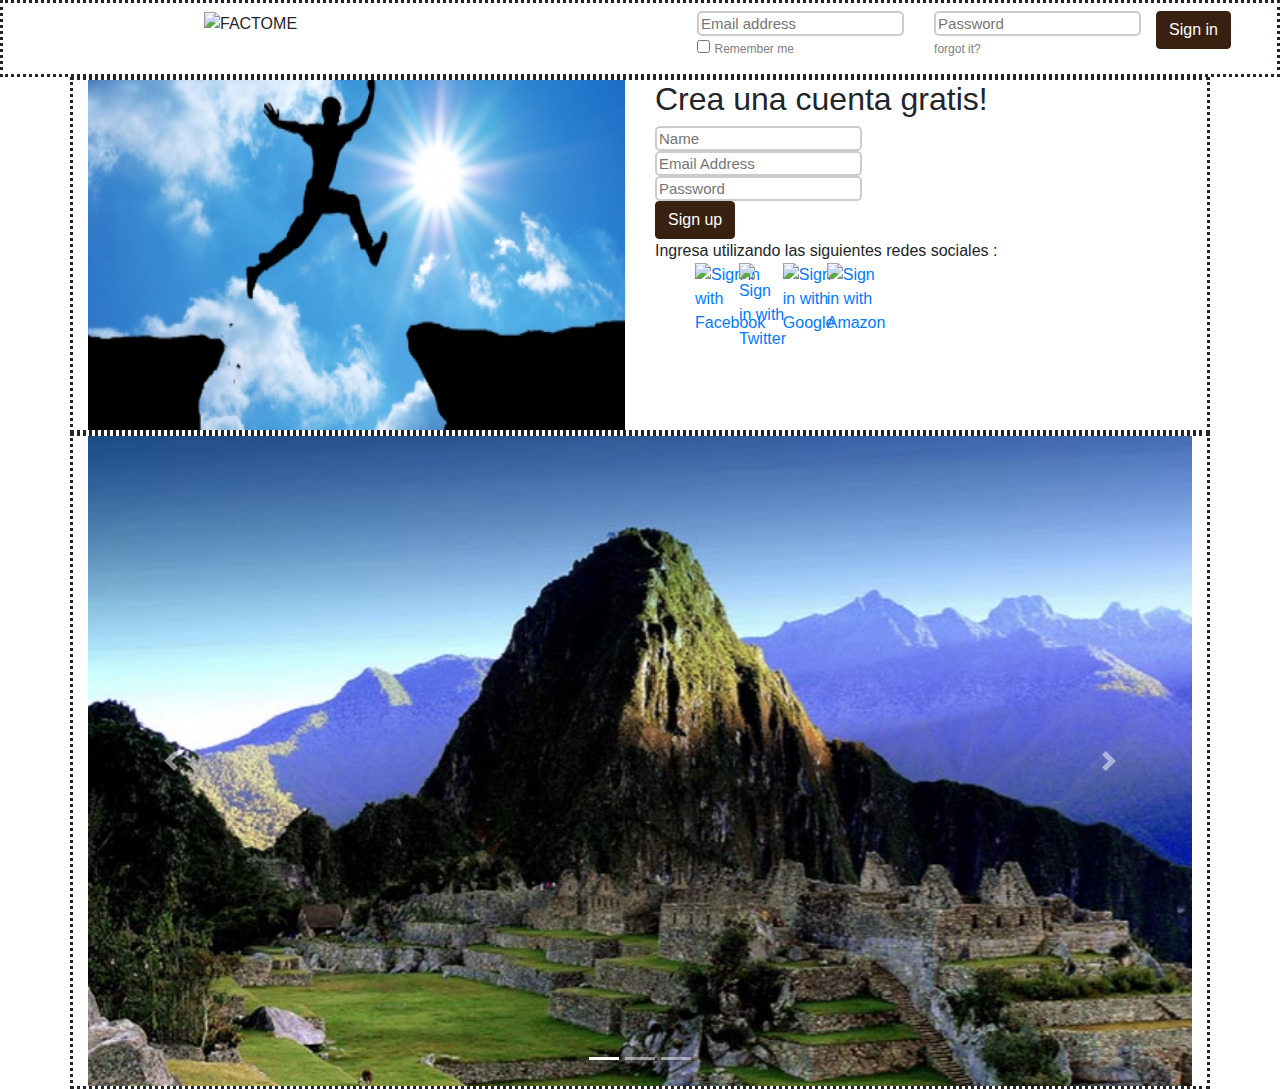
==== index.html @ e1def672 "Add files via upload" ====
<!doctype html>
<html lang="en">
  <head>
    <!-- Required meta tags -->
    <meta charset="utf-8">
    <meta name="viewport" content="width=device-width, initial-scale=1, shrink-to-fit=no">

    <!-- Bootstrap CSS -->
    <link rel="stylesheet" href="https://maxcdn.bootstrapcdn.com/bootstrap/4.0.0/css/bootstrap.min.css" integrity="sha384-Gn5384xqQ1aoWXA+058RXPxPg6fy4IWvTNh0E263XmFcJlSAwiGgFAW/dAiS6JXm" crossorigin="anonymous">
    <link rel="stylesheet" type="text/css" href="style.css">
    <title>FACT TO ME!</title>
  </head>
  <body>

    <nav class="navbar navbar-expand-sm">

      <div class="row">
        <div class="dlogo">
          <img class="logo" alt="FACTOME" src="factume.jpg">
        </div>

          <div class="correo">

            <div class="row" >
              <div class="col">
                <input type="email" class="lemail" placeholder="Email address"> 
              </div>
              <div class="col">
                <input type="password" class="lpass" placeholder="Password">
              </div>
            </div>
            <div class="row" >
              <div class="col">
                <input type="checkbox" class="temail" placeholder="Remember me">
                <label class="textgray" for="cbox2">Remember me</label>
              </div>
              <div class="col">
                <label  class="textgray">forgot it?</label> 
              </div>
            </div>

          </div>
          <div class="col">
            <button class="btn btn-success" type="submit">Sign in</button>
          </div>

      </div>

    </nav>



    <div class="container presentacion">
        <div class="row">
          <div class="col-lg-6 mensaje">
            <div class="row">
              <img alt="pruebaa." class="freetime col-12" src="tiempolibre.jpg">
            </div>
          </div>

          <div class="col-lg-6 cuentanueva" id="newAccountBox">
            <h2>
              Crea una cuenta gratis!
            </h2>

            <form name="createForm" id="userSignupForm" autocomplete="off" action="" accept-charset="UTF-8" method="post">
              <input name="utf8" type="hidden" value="✓">
              <input type="hidden" name="authenticity_token" value="GQquBGquHVectIEju9pAWhUFblA66gjr1+nmSalKbP/n7Z7iqkPNGSwdbA2J0KBatX9nuyzwaVpdBc27q2qI/g==">
              <div class="fieldPara">
                <input class="lemail" placeholder="Name" type="text" name="user[first_name]" id="user_first_name">
              </div>

              <div class="fieldPara">
                <input class="lemail" placeholder="Email Address" type="email" name="user[email]" id="user_email">
              </div>

              <div class="fieldPara">
                <input class="lpass" id="user_password_signup" placeholder="Password" type="password" name="user[password]">
              </div>

              <div class="fieldPara">
                <input class="btn" type="submit" name="next" class="button" value="Sign up">
              </div>
            </form>

            <div id="thirdPartySignUpBox">
              <div id="signInUsingContent">
                <span id="signInUsing">
                    Ingresa utilizando las siguientes redes sociales :
                </span>
                  <ul>
                    <div class="row">
                      <li class="thirdPartyLink col-sm-1">
                        <a class="fbjsLogin" data-redirect="/" href="#">
                          <img alt="Sign in with Facebook" title="Sign in with your Facebook account" src="https://s.gr-assets.com/assets/home/homepage_signin_facebook-99e862a1d6c0b1f359c0332006e16e10.png"></a>
                      </li>
                      <li class="thirdPartyLink col-sm-1">
                        <a href="#" onclick="GR_Twitter.askToConnect(); return false;">
                          <img alt="Sign in with Twitter" title="Sign in with your Twitter account" src="https://s.gr-assets.com/assets/home/homepage_signin_twitter-9922ba9506d10862d03a558f4424c026.png"></a>
                      </li>
                      <li class="thirdPartyLink col-sm-1">
                        <a href="/google_accounts/sign_in">
                          <img alt="Sign in with Google" title="Sign in with your Google account" src="https://s.gr-assets.com/assets/home/homepage_signin_google-4b119f254f4e8224b9a35ecb5f4fac55.png"></a>
                      </li>
                      <li class="thirdPartyLink col-sm-1">
                        <a href="#" onclick="GR_Amazon.askToConnect('https://www.goodreads.com/amazon/login/redirect_to_amazon_login_url'); return false;"><img alt="Sign in with Amazon" title="Sign in with your Amazon account" src="https://s.gr-assets.com/assets/home/homepage_signin_amazon-c6b72b6cb35e3c975a179cebad1e7ace.png"></a>
                      </li>
                    </div>
                </ul>
              </div>

            </div>
          </div>
        </div>
    </div>

    <div class="container servicios">
      <div id="carouselExampleIndicators" class="carousel slide" data-ride="carousel">
        <ol class="carousel-indicators">
          <li data-target="#carouselExampleIndicators" data-slide-to="0" class="active"></li>
          <li data-target="#carouselExampleIndicators" data-slide-to="1"></li>
          <li data-target="#carouselExampleIndicators" data-slide-to="2"></li>
        </ol>
        <div class="carousel-inner">
          <div class="carousel-item active">
            <img class="d-block w-100" src="huayna-picchu.jpg" alt="Huayna Picchu">
          </div>
          <div class="carousel-item">
            <img class="d-block w-100" src="aguaazul.jpg" alt="Agua Azul">
          </div>
          <div class="carousel-item">
            <img class="d-block w-100" src="cancun.jpg" alt="Cancun Mocambo">
          </div>
        </div>
        <a class="carousel-control-prev" href="#carouselExampleIndicators" role="button" data-slide="prev">
          <span class="carousel-control-prev-icon" aria-hidden="true"></span>
          <span class="sr-only">Previous</span>
        </a>
        <a class="carousel-control-next" href="#carouselExampleIndicators" role="button" data-slide="next">
          <span class="carousel-control-next-icon" aria-hidden="true"></span>
          <span class="sr-only">Next</span>
        </a>
      </div>

    </div>
    
    <!-- Optional JavaScript -->
    <script type="text/javascript" src="main.js"></script>
    <!-- jQuery first, then Popper.js, then Bootstrap JS -->
    <script src="https://code.jquery.com/jquery-3.2.1.slim.min.js" integrity="sha384-KJ3o2DKtIkvYIK3UENzmM7KCkRr/rE9/Qpg6aAZGJwFDMVNA/GpGFF93hXpG5KkN" crossorigin="anonymous"></script>
    <script src="https://cdnjs.cloudflare.com/ajax/libs/popper.js/1.12.9/umd/popper.min.js" integrity="sha384-ApNbgh9B+Y1QKtv3Rn7W3mgPxhU9K/ScQsAP7hUibX39j7fakFPskvXusvfa0b4Q" crossorigin="anonymous"></script>
    <script src="https://maxcdn.bootstrapcdn.com/bootstrap/4.0.0/js/bootstrap.min.js" integrity="sha384-JZR6Spejh4U02d8jOt6vLEHfe/JQGiRRSQQxSfFWpi1MquVdAyjUar5+76PVCmYl" crossorigin="anonymous"></script>
  </body>
</html>
---- style.css ----
.navbar{
	border-style: dotted;
	background: white;
		}
/*.logo{
		border-style: double;
		padding-top: 5px;
		padding-left: 40px;}*/
/*.temail{}*/
.correo {
	padding-left: 400px;
	/*background: #F4F1EA;*/
	
}
.dlogo{
	padding-left: 200px;
}

.logo{
    height: 75px;
    width: 225px;
}


.lemail{
    border-radius: 5px;
    border:2px solid #ccc;
    height: 25px;
    font-family: "Lato", "Helvetica Neue", "Helvetica", sans-serif;
    font-size: 15px;
}

.lpass{
    border-radius: 5px;
    border:2px solid #ccc;
    height: 25px;
    font-family: "Lato", "Helvetica Neue", "Helvetica", sans-serif;
    font-size: 15px;
}

.textgray{
	font-family: "Lato", "Helvetica Neue", "Helvetica", sans-serif;
    font-size: 12px;
    color: gray;
}
.btn{
	background-color: #382110;
    border: 1px solid #382110;
    color: white;
    font-weight: normal;
    font-family: "Lato", "Helvetica Neue", "Helvetica", sans-serif;
}

/*.mensaje{
	padding-top: 125px;
	padding-left: 160px
}*/

.freetime{
    height: 350px;
    width: 700px;
}

.presentacion{
    border-style: dotted;
    
}

.thirdPartyLink{
    align-content: space-between;
    list-style-type: none;
}

.servicios{
    border-style: dotted;
}

.carousel-item{
    width: 1224px; 
height: 650px;
}
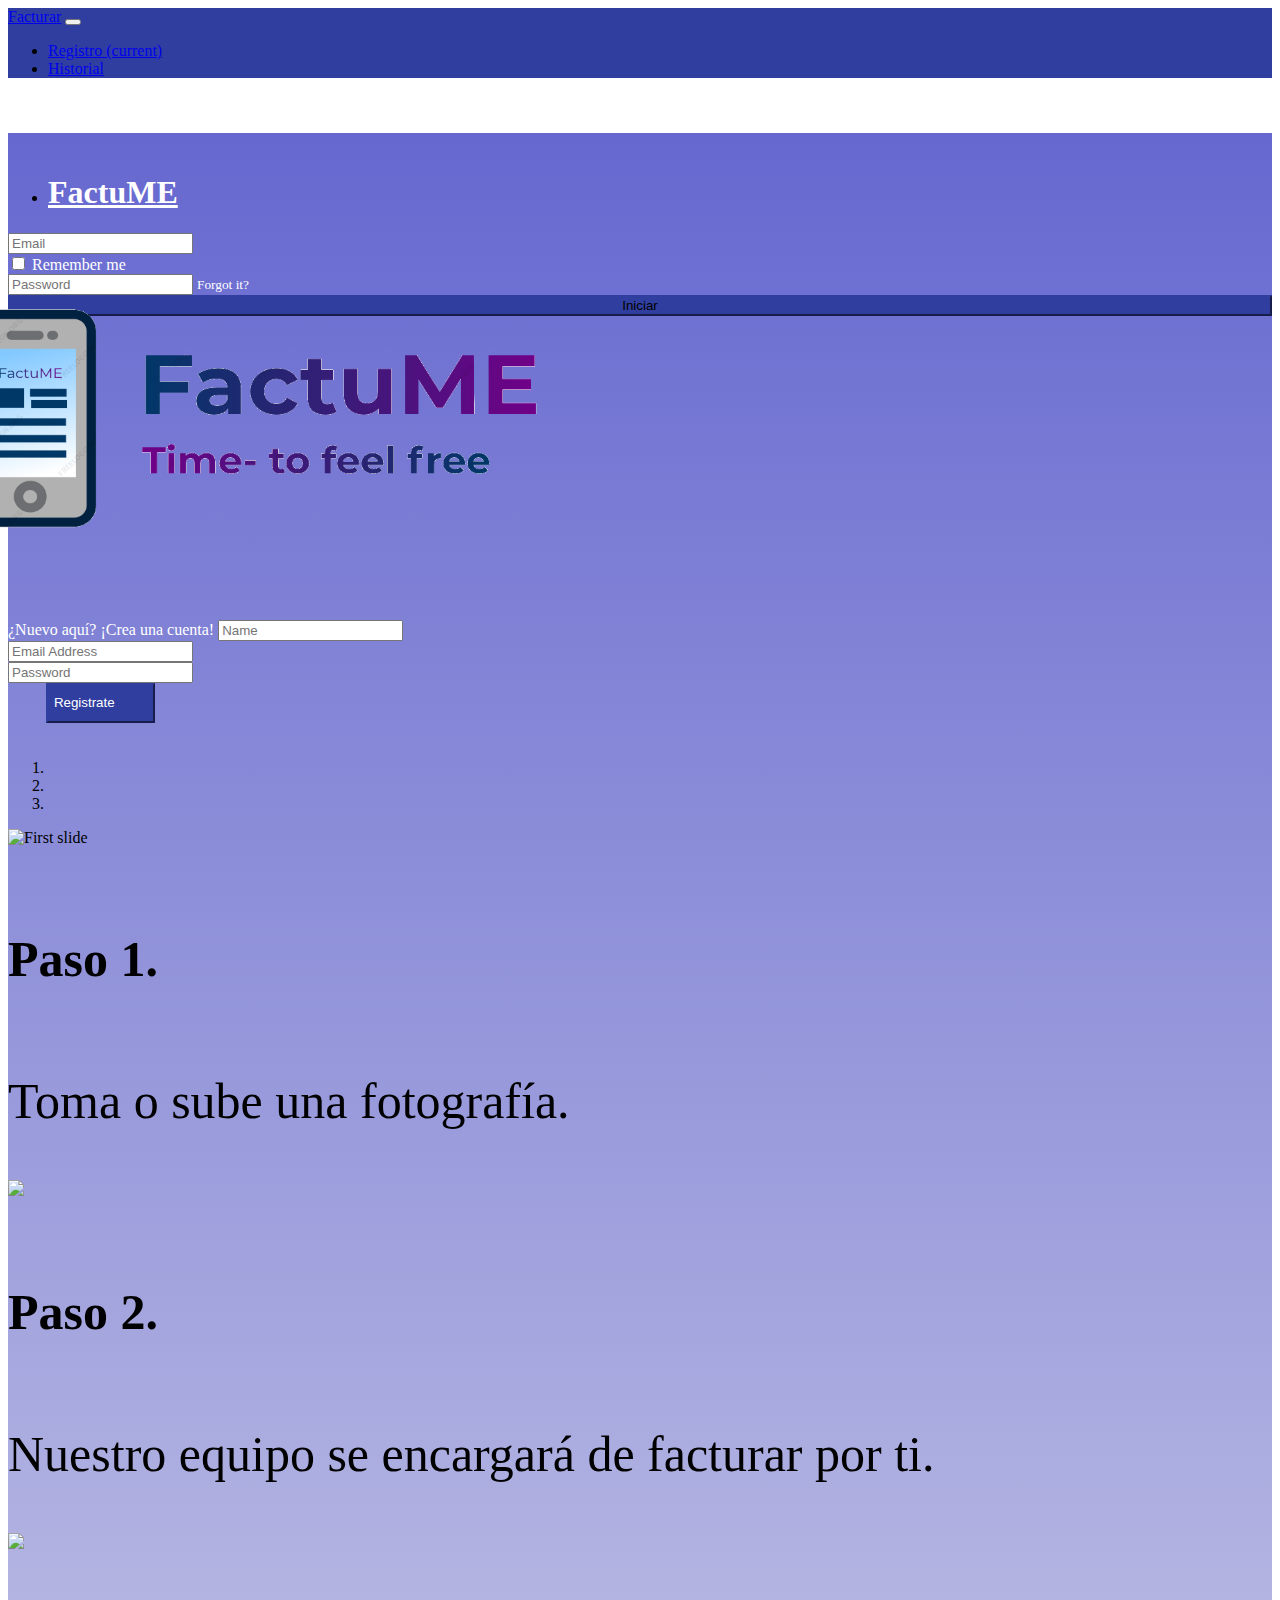
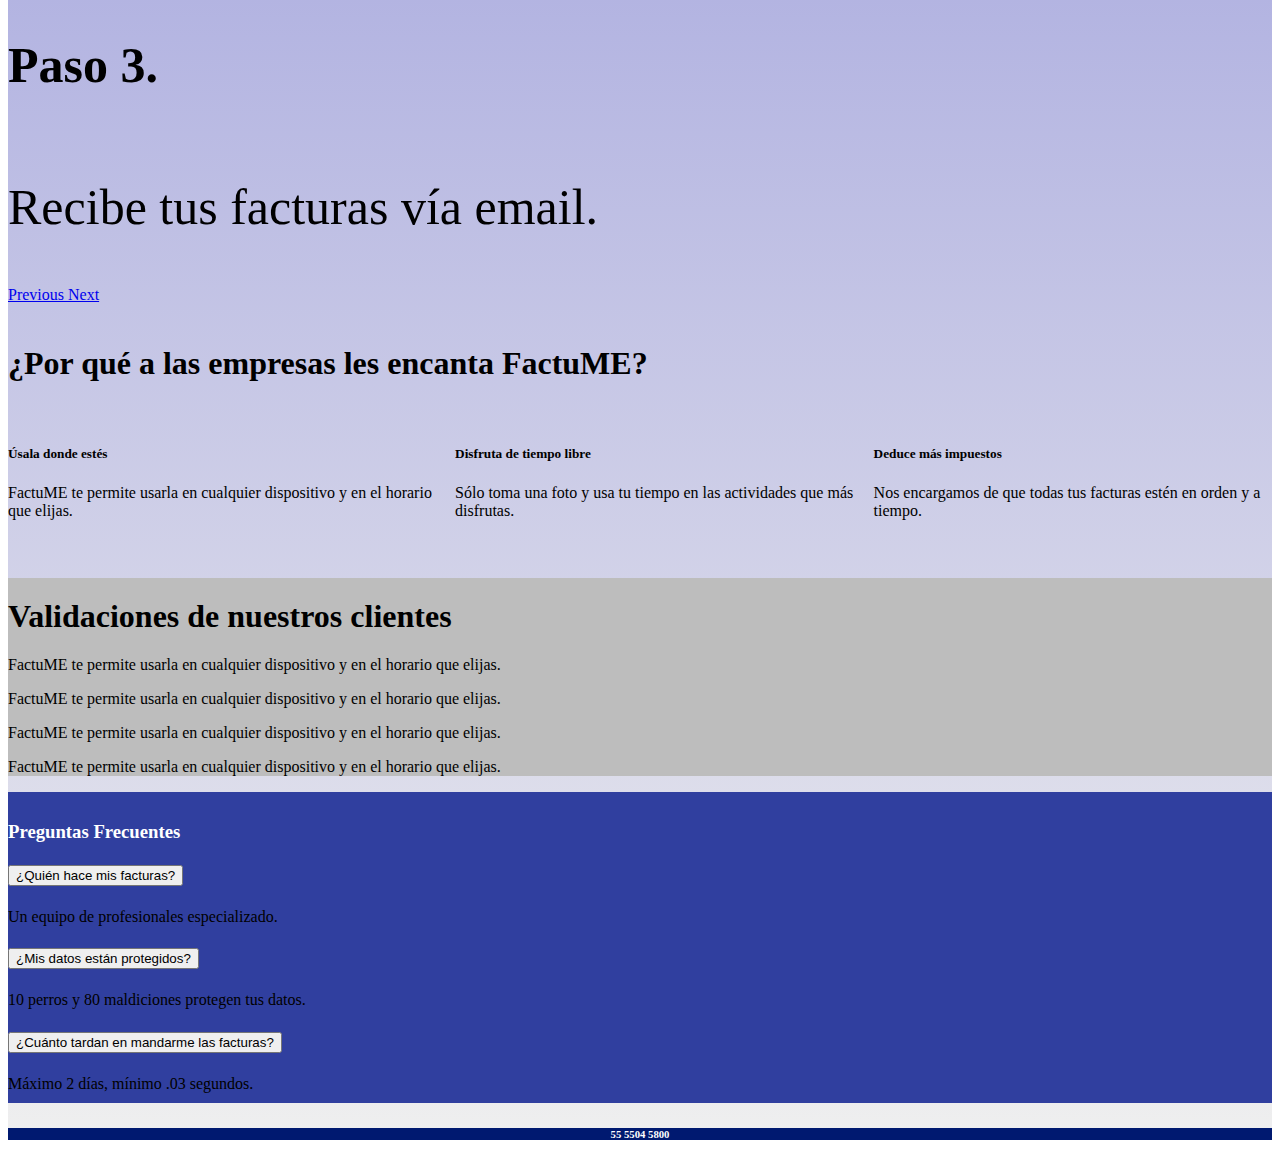
==== commit 06862b94: "Crucen los dedos" ====
--- a/index.html
+++ b/index.html
@@ -1,154 +1,356 @@
 <!doctype html>
 <html lang="en">
-  <head>
-    <!-- Required meta tags -->
-    <meta charset="utf-8">
-    <meta name="viewport" content="width=device-width, initial-scale=1, shrink-to-fit=no">
-
-    <!-- Bootstrap CSS -->
-    <link rel="stylesheet" href="https://maxcdn.bootstrapcdn.com/bootstrap/4.0.0/css/bootstrap.min.css" integrity="sha384-Gn5384xqQ1aoWXA+058RXPxPg6fy4IWvTNh0E263XmFcJlSAwiGgFAW/dAiS6JXm" crossorigin="anonymous">
-    <link rel="stylesheet" type="text/css" href="style.css">
-    <title>FACT TO ME!</title>
-  </head>
-  <body>
-
-    <nav class="navbar navbar-expand-sm">
-
-      <div class="row">
-        <div class="dlogo">
-          <img class="logo" alt="FACTOME" src="factume.jpg">
-        </div>
-
-          <div class="correo">
-
-            <div class="row" >
-              <div class="col">
-                <input type="email" class="lemail" placeholder="Email address"> 
-              </div>
-              <div class="col">
-                <input type="password" class="lpass" placeholder="Password">
-              </div>
-            </div>
-            <div class="row" >
-              <div class="col">
-                <input type="checkbox" class="temail" placeholder="Remember me">
-                <label class="textgray" for="cbox2">Remember me</label>
-              </div>
-              <div class="col">
-                <label  class="textgray">forgot it?</label> 
-              </div>
-            </div>
-
-          </div>
-          <div class="col">
-            <button class="btn btn-success" type="submit">Sign in</button>
-          </div>
-
-      </div>
-
-    </nav>
-
-
-
-    <div class="container presentacion">
-        <div class="row">
-          <div class="col-lg-6 mensaje">
-            <div class="row">
-              <img alt="pruebaa." class="freetime col-12" src="tiempolibre.jpg">
-            </div>
-          </div>
-
-          <div class="col-lg-6 cuentanueva" id="newAccountBox">
-            <h2>
-              Crea una cuenta gratis!
-            </h2>
-
-            <form name="createForm" id="userSignupForm" autocomplete="off" action="" accept-charset="UTF-8" method="post">
-              <input name="utf8" type="hidden" value="✓">
-              <input type="hidden" name="authenticity_token" value="GQquBGquHVectIEju9pAWhUFblA66gjr1+nmSalKbP/n7Z7iqkPNGSwdbA2J0KBatX9nuyzwaVpdBc27q2qI/g==">
-              <div class="fieldPara">
-                <input class="lemail" placeholder="Name" type="text" name="user[first_name]" id="user_first_name">
-              </div>
-
-              <div class="fieldPara">
-                <input class="lemail" placeholder="Email Address" type="email" name="user[email]" id="user_email">
-              </div>
-
-              <div class="fieldPara">
-                <input class="lpass" id="user_password_signup" placeholder="Password" type="password" name="user[password]">
-              </div>
-
-              <div class="fieldPara">
-                <input class="btn" type="submit" name="next" class="button" value="Sign up">
-              </div>
-            </form>
-
-            <div id="thirdPartySignUpBox">
-              <div id="signInUsingContent">
-                <span id="signInUsing">
-                    Ingresa utilizando las siguientes redes sociales :
-                </span>
-                  <ul>
-                    <div class="row">
-                      <li class="thirdPartyLink col-sm-1">
-                        <a class="fbjsLogin" data-redirect="/" href="#">
-                          <img alt="Sign in with Facebook" title="Sign in with your Facebook account" src="https://s.gr-assets.com/assets/home/homepage_signin_facebook-99e862a1d6c0b1f359c0332006e16e10.png"></a>
-                      </li>
-                      <li class="thirdPartyLink col-sm-1">
-                        <a href="#" onclick="GR_Twitter.askToConnect(); return false;">
-                          <img alt="Sign in with Twitter" title="Sign in with your Twitter account" src="https://s.gr-assets.com/assets/home/homepage_signin_twitter-9922ba9506d10862d03a558f4424c026.png"></a>
-                      </li>
-                      <li class="thirdPartyLink col-sm-1">
-                        <a href="/google_accounts/sign_in">
-                          <img alt="Sign in with Google" title="Sign in with your Google account" src="https://s.gr-assets.com/assets/home/homepage_signin_google-4b119f254f4e8224b9a35ecb5f4fac55.png"></a>
-                      </li>
-                      <li class="thirdPartyLink col-sm-1">
-                        <a href="#" onclick="GR_Amazon.askToConnect('https://www.goodreads.com/amazon/login/redirect_to_amazon_login_url'); return false;"><img alt="Sign in with Amazon" title="Sign in with your Amazon account" src="https://s.gr-assets.com/assets/home/homepage_signin_amazon-c6b72b6cb35e3c975a179cebad1e7ace.png"></a>
-                      </li>
-                    </div>
-                </ul>
-              </div>
-
-            </div>
-          </div>
-        </div>
-    </div>
-
-    <div class="container servicios">
-      <div id="carouselExampleIndicators" class="carousel slide" data-ride="carousel">
-        <ol class="carousel-indicators">
-          <li data-target="#carouselExampleIndicators" data-slide-to="0" class="active"></li>
-          <li data-target="#carouselExampleIndicators" data-slide-to="1"></li>
-          <li data-target="#carouselExampleIndicators" data-slide-to="2"></li>
-        </ol>
-        <div class="carousel-inner">
-          <div class="carousel-item active">
-            <img class="d-block w-100" src="huayna-picchu.jpg" alt="Huayna Picchu">
-          </div>
-          <div class="carousel-item">
-            <img class="d-block w-100" src="aguaazul.jpg" alt="Agua Azul">
-          </div>
-          <div class="carousel-item">
-            <img class="d-block w-100" src="cancun.jpg" alt="Cancun Mocambo">
-          </div>
-        </div>
-        <a class="carousel-control-prev" href="#carouselExampleIndicators" role="button" data-slide="prev">
-          <span class="carousel-control-prev-icon" aria-hidden="true"></span>
-          <span class="sr-only">Previous</span>
-        </a>
-        <a class="carousel-control-next" href="#carouselExampleIndicators" role="button" data-slide="next">
-          <span class="carousel-control-next-icon" aria-hidden="true"></span>
-          <span class="sr-only">Next</span>
-        </a>
-      </div>
-
-    </div>
-    
+
+<head>
+  <!-- Required meta tags -->
+  <meta charset="utf-8">
+  <meta name="viewport" content="width=device-width, initial-scale=1, shrink-to-fit=no">
+
+  <!-- Bootstrap CSS -->
+  <link rel="stylesheet" href="https://stackpath.bootstrapcdn.com/bootstrap/4.1.2/css/bootstrap.min.css" integrity="sha384-Smlep5jCw/wG7hdkwQ/Z5nLIefveQRIY9nfy6xoR1uRYBtpZgI6339F5dgvm/e9B"
+    crossorigin="anonymous">
+  <link rel="stylesheet" href="https://use.fontawesome.com/releases/v5.1.1/css/all.css" integrity="sha384-O8whS3fhG2OnA5Kas0Y9l3cfpmYjapjI0E4theH4iuMD+pLhbf6JI0jIMfYcK3yZ"
+    crossorigin="anonymous">
+  <link rel="stylesheet" type="text/css" href="estilos.css">
+
+  <title>FactuME</title>
+</head>
+
+<body>
+  <nav class="navbar navbar-expand-lg navbar-dark navegacion fixed-top">
+    <a class="navbar-brand" href="#">Facturar</a>
+    <button class="navbar-toggler" type="button" data-toggle="collapse" data-target="#navbarNav" aria-controls="navbarNav" aria-expanded="false"
+      aria-label="Toggle navigation" >
+      <span class="navbar-toggler-icon"></span>
+    </button>
+    <div class="collapse navbar-collapse" id="navbarNav">
+      <ul class="navbar-nav">
+        <li class="nav-item active">
+          <a class="nav-link" href="#">Registro
+            <span class="sr-only">(current)</span>
+          </a>
+        </li>
+        <li class="nav-item">
+          <a class="nav-link" href="#">Historial</a>
+        </li>
+      </ul>
+    </div>
+  </nav>
+
+
+  <div class="fondo1">
+
+    <div class="container con">
+      <div class="row">
+
+
+        <ul class="nav col-md-5 col-sm-12 ">
+          <li class="nav-item">
+            <!--             <img class="logo"src="http://d.gr-assets.com/misc/1454549184-1454549184_goodreads_misc.jpg"> -->
+            <h1>
+              <a class="nav-link active letra" href="index.html">FactuME</a>
+            </h1>
+          </li>
+        </ul>
+
+
+        <div class="form-group col-md-3 col-sm-12">
+          <input type="email" class="form-control" id="inputEmail4" placeholder="Email">
+
+          <div class="form-group col-md-2 col-sm-12">
+            <div class="form-check">
+              <input class="form-check-input" type="checkbox" id="gridCheck">
+              <label class="form-check-label col-md-2 letra" for="gridCheck">
+                Remember me
+              </label>
+            </div>
+          </div>
+
+        </div>
+
+
+        <div class="form-group col-md-3 col-sm-12">
+          <input type="password" class="form-control" id="inputPassword4" placeholder="Password">
+            <small id="passwordHelpBlock" class="form-text letra">
+              Forgot it? 
+            </small>
+        </div>
+
+
+        <button type="button" class="btn btn-primary col-md-1 boton1 col-sm-6">Iniciar</button>
+      
+
+
+      </div>
+    </div>
+
+    <!-- Segundo contenedor -->
+    <div class="container cont">
+      <div class="row">
+        <div class="col-md-7 col-sm-none">
+        <img class="factu"src="logo12.png"> 
+        </div>
+        <div class="col-md-5 col-sm-12">
+          <div class="container">
+            <div class="row tem">
+
+              <div class="form-group col-md-12 col-sm-12">
+                <label for="exampleInputEmail1" class="letra">¿Nuevo aquí? ¡Crea una cuenta!</label>
+                <input type="email" class="form-control" id="exampleInputEmail1" aria-describedby="emailHelp" placeholder="Name">
+              </div>
+
+              <div class="form-group col-md-12 col-sm-12">
+                <input type="email" class="form-control" id="exampleInputEmail1" aria-describedby="emailHelp" placeholder="Email Address">
+              </div>
+
+              <div class="form-group col-md-12 col-sm-12">
+                <input type="email" class="form-control" id="exampleInputEmail1" aria-describedby="emailHelp" placeholder="Password">
+              </div>
+
+          <button type="submit" class="btn btn-primary col-md-3 botoon1 col-sm-12">Registrate</button>
+
+            </div>
+          </div>
+        </div>
+      </div>
+    </div>
+
+    <div id="carouselExampleIndicators" class="carousel slide" data-ride="carousel">
+      <ol class="carousel-indicators">
+        <li data-target="#carouselExampleIndicators" data-slide-to="0" class="active"></li>
+        <li data-target="#carouselExampleIndicators" data-slide-to="1"></li>
+        <li data-target="#carouselExampleIndicators" data-slide-to="2"></li>
+      </ol>
+      <div class="carousel-inner">
+        <div class="carousel-item active">
+          <img class="d-block w-100" src="https://www.ekaenlinea.com/wp-content/uploads/2017/11/Captura-de-pantalla-2017-11-17-a-las-16.49.43.png"
+            alt="First slide">
+          <div class="carousel-caption d-none d-md-block">
+            <h5 class="letrasCarrusel">Paso 1.</h5>
+            <p class="letrasCarrusel">Toma o sube una fotografía.</p>
+          </div>
+        </div>
+        <div class="carousel-item">
+          <img class="d-block w-100" src="http://www.impulsonegocios.com/resources/original/IN_2015/-norberto20152/00000facturando170415ok.jpg">
+          <div class="carousel-caption d-none d-md-block ">
+            <h5 class="letrasCarrusel">Paso 2.</h5>
+            <p class="letrasCarrusel">Nuestro equipo se encargará de facturar por ti.</p>
+          </div>
+        </div>
+        <div class="carousel-item">
+          <img class="d-block w-100" src="http://efacturacion.pe/wp-content/uploads/2017/10/facturaci%C3%B3n-electr%C3%B3nica-1200x636.png">
+          <div class="carousel-caption d-none d-md-block">
+            <h5 class="letrasCarrusel">Paso 3.</h5>
+            <p class="letrasCarrusel">Recibe tus facturas vía email.</p>
+          </div>
+        </div>
+      </div>
+      <a class="carousel-control-prev" href="#carouselExampleIndicators" role="button" data-slide="prev">
+        <span class="carousel-control-prev-icon" aria-hidden="true"></span>
+        <span class="sr-only">Previous</span>
+      </a>
+      <a class="carousel-control-next" href="#carouselExampleIndicators" role="button" data-slide="next">
+        <span class="carousel-control-next-icon" aria-hidden="true"></span>
+        <span class="sr-only">Next</span>
+      </a>
+    </div>
+
+    <div class="container">
+      <div class="row">
+        <h1 class="beneficios">¿Por qué a las empresas les encanta FactuME?</h1>
+      </div>
+    </div>
+
+    <div class="container">
+      <div class="row tarjeta1">
+        <div class="col-md-3 col-sm-12">
+          <div class="card fondoTarjeta1">
+
+            <div class="card-body">
+              <h5 class="card-title">Úsala donde estés</h5>
+              <i class="fas fa-7x fa-globe-asia"></i>
+              <p class="card-text">FactuME te permite usarla en cualquier dispositivo y en el horario que elijas.</p>
+            </div>
+          </div>
+        </div>
+        <div class="col-md-3 col-sm-12">
+          <div class="card fondoTarjeta1">
+
+            <div class="card-body">
+              <h5 class="card-title">Disfruta de tiempo libre</h5>
+              <i class="fas fa-7x fa-umbrella-beach"></i>
+              <p class="card-text">Sólo toma una foto y usa tu tiempo en las actividades que más disfrutas.</p>
+            </div>
+          </div>
+        </div>
+        <div class="col-md-3 col-sm-12">
+          <div class="card fondoTarjeta1">
+
+            <div class="card-body">
+              <h5 class="card-title">Deduce más impuestos</h5>
+              <i class="fas fa-7x fa-calculator"></i>
+              <p class="card-text">Nos encargamos de que todas tus facturas estén en orden y a tiempo.</p>
+            </div>
+          </div>
+        </div>
+      </div>
+    </div>
+
+    <div class="fondoval">
+    <div class="container">
+      <div class="row">
+        <h1 class="validacion">Validaciones de nuestros clientes</h1>
+      </div>
+    </div>
+
+    <div class="container">
+      <div class="row">
+
+        <div class="col-md-3 col-sm-12">
+          <div class="card fondoTarjeta1" >
+            <div class="card-body">
+              <i class="fas fa-star estrella"></i>
+              <i class="fas fa-star estrella"></i>
+              <i class="fas fa-star estrella"></i>
+              <i class="fas fa-star estrella"></i>
+              <i class="fas fa-star estrella"></i>
+              <p class="card-text">FactuME te permite usarla en cualquier dispositivo y en el horario que elijas.</p>
+            </div>
+          </div>
+        </div>
+        <div class="col-md-3 col-sm-12">
+          <div class="card fondoTarjeta1" >
+            <div class="card-body">
+              <i class="fas fa-star estrella"></i>
+              <i class="fas fa-star estrella"></i>
+              <i class="fas fa-star estrella"></i>
+              <i class="fas fa-star estrella"></i>
+              <i class="fas fa-star estrella"></i>
+              <p class="card-text">FactuME te permite usarla en cualquier dispositivo y en el horario que elijas.</p>
+            </div>
+          </div>
+        </div>
+        <div class="col-md-3 col-sm-12">
+          <div class="card fondoTarjeta1" >
+            <div class="card-body">
+              <i class="fas fa-star estrella"></i>
+              <i class="fas fa-star estrella"></i>
+              <i class="fas fa-star estrella"></i>
+              <i class="fas fa-star estrella"></i>
+              <i class="fas fa-star estrella"></i>
+              <p class="card-text">FactuME te permite usarla en cualquier dispositivo y en el horario que elijas.</p>
+            </div>
+          </div>
+        </div>
+        <div class="col-md-3 col-sm-12">
+          <div class="card fondoTarjeta1" >
+            <div class="card-body">
+              <i class="fas fa-star estrella"></i>
+              <i class="fas fa-star estrella"></i>
+              <i class="fas fa-star estrella"></i>
+              <i class="fas fa-star estrella"></i>
+              <i class="fas fa-star estrella"></i>
+              <p class="card-text">FactuME te permite usarla en cualquier dispositivo y en el horario que elijas.</p>
+            </div>
+          </div>
+        </div>
+
+      </div>
+    </div>
+    </div>
+
+
+    <div class="faq">
+
+
+      <div class="row">
+
+        <div class="container faqBox">
+
+          <div class="row justify-content-center">
+
+            <h3 class="tituloFaq">Preguntas Frecuentes</h3>
+          </div>
+
+          <div class="accordion" id="accordionExample">
+            <div class="card">
+              <div class="card-header" id="headingOne">
+                <h5 class="mb-0">
+                  <button class="btn btn-link" type="button" data-toggle="collapse" data-target="#collapseOne" aria-expanded="false" aria-controls="collapseOne">
+                    ¿Quién hace mis facturas?
+                  </button>
+                </h5>
+              </div>
+
+              <div id="collapseOne" class="collapse" aria-labelledby="headingOne" data-parent="#accordionExample">
+                <div class="card-body">
+                  Un equipo de profesionales especializado.
+                </div>
+              </div>
+            </div>
+            <div class="card">
+              <div class="card-header" id="headingTwo">
+                <h5 class="mb-0">
+                  <button class="btn btn-link collapsed" type="button" data-toggle="collapse" data-target="#collapseTwo" aria-expanded="false"
+                    aria-controls="collapseTwo">
+                    ¿Mis datos están protegidos?
+                  </button>
+                </h5>
+              </div>
+              <div id="collapseTwo" class="collapse" aria-labelledby="headingTwo" data-parent="#accordionExample">
+                <div class="card-body">
+                  10 perros y 80 maldiciones protegen tus datos.
+                </div>
+              </div>
+            </div>
+            <div class="card">
+              <div class="card-header" id="headingThree">
+                <h5 class="mb-0">
+                  <button class="btn btn-link collapsed" type="button" data-toggle="collapse" data-target="#collapseThree" aria-expanded="false"
+                    aria-controls="collapseThree">
+                    ¿Cuánto tardan en mandarme las facturas?
+                  </button>
+                </h5>
+              </div>
+              <div id="collapseThree" class="collapse" aria-labelledby="headingThree" data-parent="#accordionExample">
+                <div class="card-body">
+                  Máximo 2 días, mínimo .03 segundos.
+                </div>
+              </div>
+            </div>
+          </div>
+        </div>
+      </div>
+    </div>
+
+
+
+
+      <div class="row footer">
+
+        <div class="col-12 footerTitulo">
+          <h5>
+            <i class="fas fa-phone"></i>
+          </h5>
+        </div>
+        <div class="col-12 footerText">
+          <h6>55 5504 5800</h6>
+        </div>
+
+      </div>
+
+
+
     <!-- Optional JavaScript -->
+    <script src="main.js"></script>
+    <!-- jQuery first, then Popper.js, then Bootstrap JS -->
+    <script src="https://code.jquery.com/jquery-3.3.1.slim.min.js" integrity="sha384-q8i/X+965DzO0rT7abK41JStQIAqVgRVzpbzo5smXKp4YfRvH+8abtTE1Pi6jizo"
+      crossorigin="anonymous"></script>
+    <script src="https://cdnjs.cloudflare.com/ajax/libs/popper.js/1.14.3/umd/popper.min.js" integrity="sha384-ZMP7rVo3mIykV+2+9J3UJ46jBk0WLaUAdn689aCwoqbBJiSnjAK/l8WvCWPIPm49"
+      crossorigin="anonymous"></script>
+    <script src="https://stackpath.bootstrapcdn.com/bootstrap/4.1.2/js/bootstrap.min.js" integrity="sha384-o+RDsa0aLu++PJvFqy8fFScvbHFLtbvScb8AjopnFD+iEQ7wo/CG0xlczd+2O/em"
+      crossorigin="anonymous"></script>
     <script type="text/javascript" src="main.js"></script>
-    <!-- jQuery first, then Popper.js, then Bootstrap JS -->
-    <script src="https://code.jquery.com/jquery-3.2.1.slim.min.js" integrity="sha384-KJ3o2DKtIkvYIK3UENzmM7KCkRr/rE9/Qpg6aAZGJwFDMVNA/GpGFF93hXpG5KkN" crossorigin="anonymous"></script>
-    <script src="https://cdnjs.cloudflare.com/ajax/libs/popper.js/1.12.9/umd/popper.min.js" integrity="sha384-ApNbgh9B+Y1QKtv3Rn7W3mgPxhU9K/ScQsAP7hUibX39j7fakFPskvXusvfa0b4Q" crossorigin="anonymous"></script>
-    <script src="https://maxcdn.bootstrapcdn.com/bootstrap/4.0.0/js/bootstrap.min.js" integrity="sha384-JZR6Spejh4U02d8jOt6vLEHfe/JQGiRRSQQxSfFWpi1MquVdAyjUar5+76PVCmYl" crossorigin="anonymous"></script>
-  </body>
+</body>
+
 </html>--- a/estilos.css
+++ b/estilos.css
@@ -0,0 +1,200 @@
+.teveo{
+	border: red 1px solid;
+}
+
+.alineado{
+	display: flex;
+	justify-content: center;
+	align-items: center;
+}
+
+
+
+.formulario{
+	margin-top: 55px; 
+	margin-bottom: 20px;
+	padding-top:30px;
+}
+
+.inicio{
+	margin-top: 
+	margin-bottom: 20px;
+}
+
+.fondo{
+	background:linear-gradient(#6668d0, #efefef);
+	height: 900px;
+	background-repeat: no-repeat;
+}
+
+.boton{
+	margin-bottom: 20px;
+	background: #303f9f;
+	border-color: #303f9f;
+}
+
+.letra{
+	color: white;
+}
+
+.iconoArchivo{
+	margin-left: 100px;
+	justify-content: center;
+	color: #bdbdbd;
+
+}
+
+.iconoCamara{
+	margin-left: 100px;
+	justify-content: center;
+	color: #bdbdbd;
+}
+
+.tarjeta {
+	margin-top: 55px;
+	display: flex;
+	justify-content: space-around;
+	padding-top: 50px;
+
+}
+
+.fondoTarjeta{
+	background:linear-gradient(#303f9f, #8d8d8d);
+
+
+}
+
+.textoTarjeta{
+	margin-left: 85px;	
+	margin-top: 20px;
+	color: white;	
+}
+
+.botonTarjeta{
+	margin-left: 110px;
+	background: #303f9f;
+	border-color: #303f9f;
+}
+
+.tituloTarjeta{
+	margin-left: 20px;
+	margin-top: 20px;
+	color: white;	
+}
+
+.navegacion{
+	background: #303f9f;
+}
+
+.contenedor{
+	background: linear-gradient(#666ad1,#efefef);
+	height: 900px
+}
+
+.contenedor4{
+	margin-bottom: 30px;
+}
+
+/*otro css
+
+.con{
+
+/*	height: 100px;*/
+
+
+.boton1{
+	height:50%;
+	background: #303f9f;
+	border-color: #303f9f;
+	width: 100%
+
+/*.logo{
+	background:contain;
+	background-size: 10px;*/
+}
+
+.con{
+	margin-top: 55px; 
+	padding-top: 20px;
+}
+
+.fondo1{
+	background: linear-gradient(#6668d0, #efefef);;
+	background-repeat: no-repeat;
+
+}
+
+.botoon1{
+	background: #303f9f;
+	border-color: #303f9f;
+	height: 40px;
+	padding-right: 3%;
+	margin-left: 3%;
+	color: white;
+	margin-bottom: 20px;
+}
+
+.tarjeta1 {
+	display: flex;
+	justify-content: space-around;
+	padding-top: 20px;
+	padding-bottom: 20px;
+}
+
+.beneficios{
+	margin-left: auto;
+	margin-right: auto;
+	padding-top: 20px;
+}
+
+.fondoTarjeta1{
+	background: transparent;
+	border: none;
+}
+
+.factu{
+	height: 300px;
+	width: 500px;
+	transform: translateY(-20%) scale(2) translateX(10%)
+}
+
+.letrasCarrusel{
+	color:black;
+	font-size:50px;
+}
+
+.validacion{
+	margin-left: auto;
+	margin-right: auto;
+	padding-top: 20px;
+}
+
+.estrella{
+	color: #303f9f;
+}
+
+.fondoval{
+	background: #BDBDBD;
+}
+
+
+
+.faq{
+	background: #303f9f;
+	padding-top: 10px;
+	padding-bottom: 10px;
+}
+
+.faqBox{
+	width: 50%;
+}
+
+.tituloFaq{
+	color: white;
+}
+
+.footer{
+	background: #001970;
+	color: white;
+	text-align: center;
+}
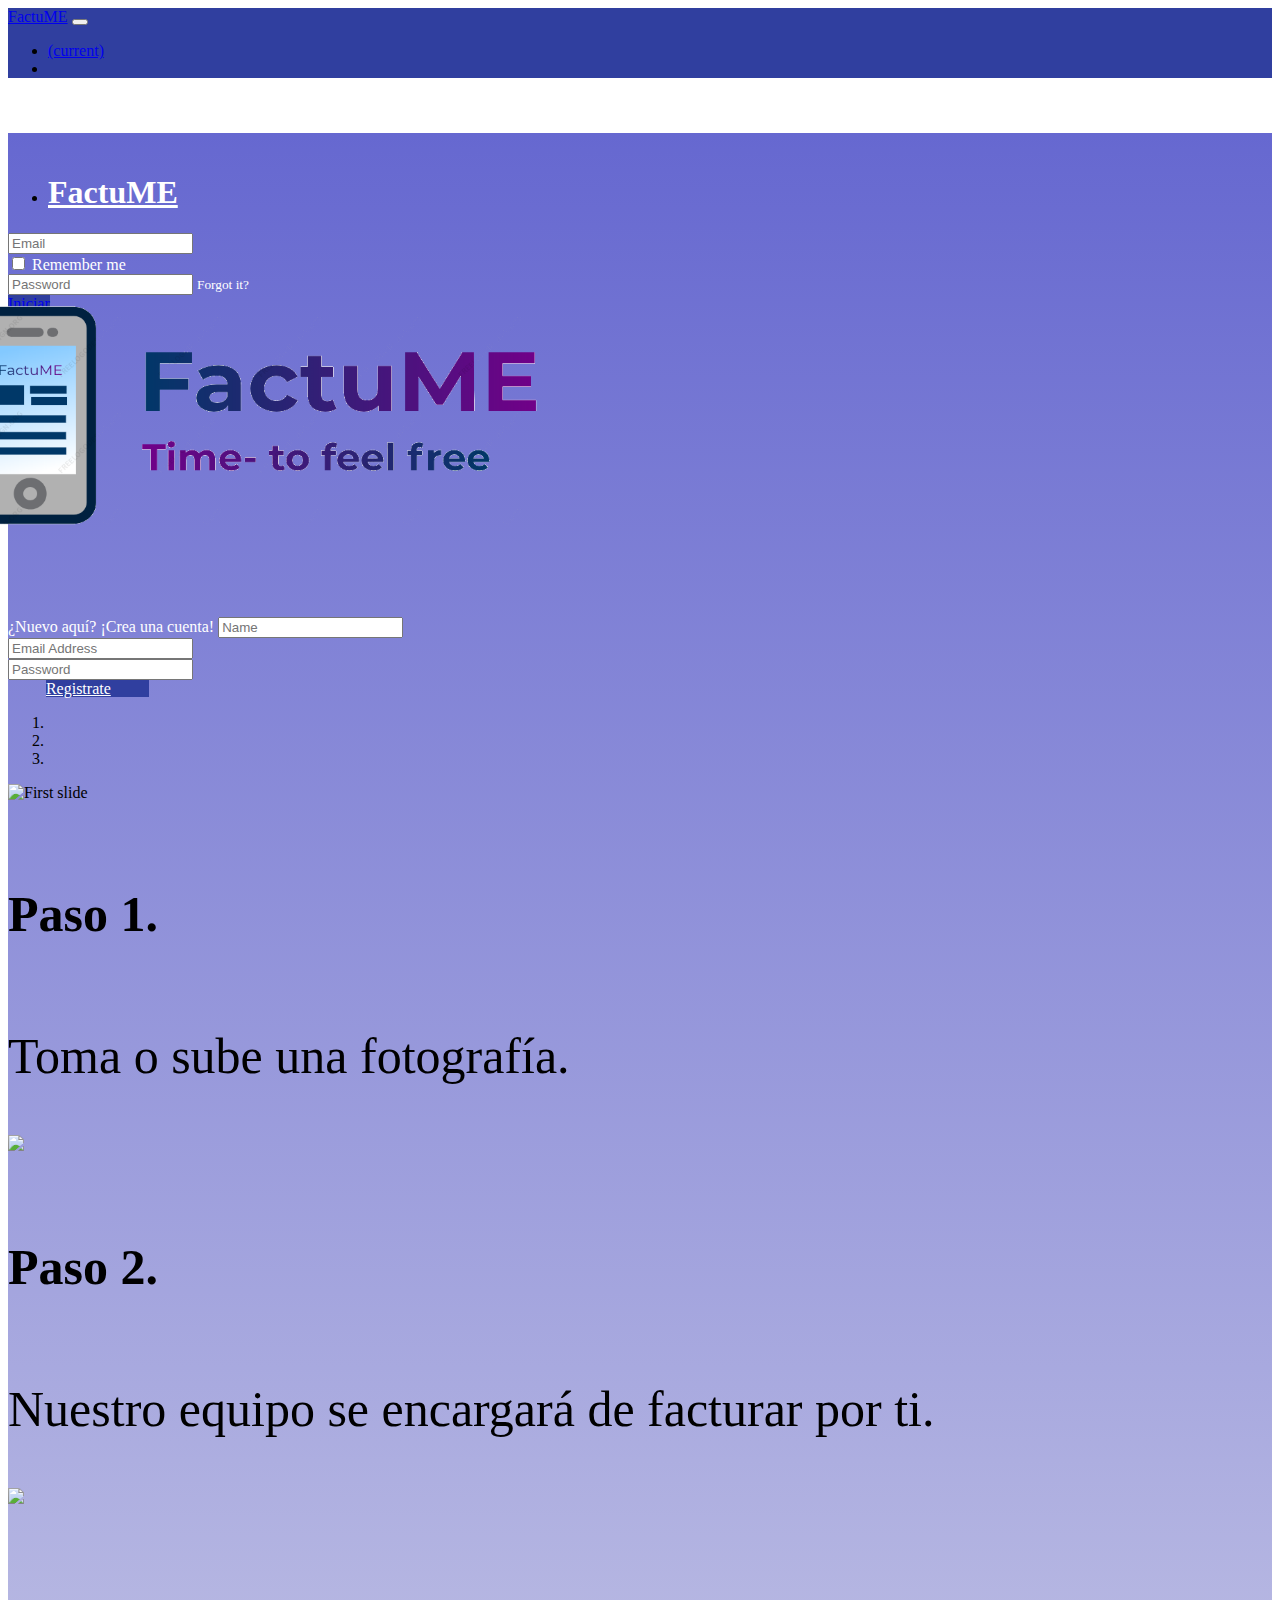
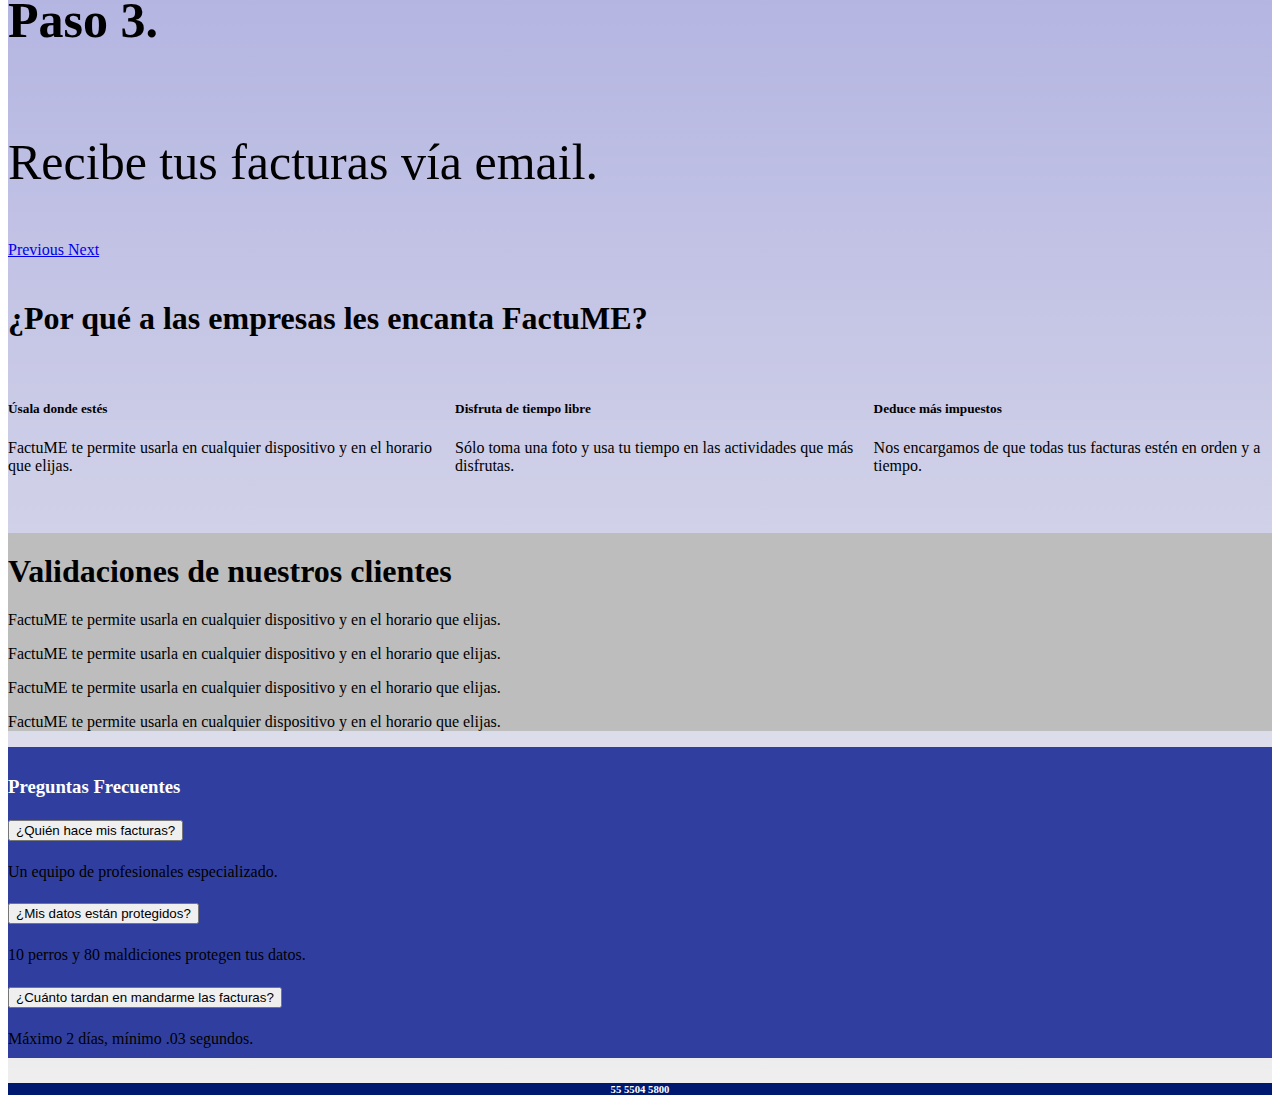
==== commit 5c6914b7: "PUSH FINAL" ====
--- a/index.html
+++ b/index.html
@@ -18,7 +18,7 @@
 
 <body>
   <nav class="navbar navbar-expand-lg navbar-dark navegacion fixed-top">
-    <a class="navbar-brand" href="#">Facturar</a>
+    <a class="navbar-brand" href="#">FactuME</a>
     <button class="navbar-toggler" type="button" data-toggle="collapse" data-target="#navbarNav" aria-controls="navbarNav" aria-expanded="false"
       aria-label="Toggle navigation" >
       <span class="navbar-toggler-icon"></span>
@@ -26,12 +26,12 @@
     <div class="collapse navbar-collapse" id="navbarNav">
       <ul class="navbar-nav">
         <li class="nav-item active">
-          <a class="nav-link" href="#">Registro
+          <a class="nav-link" href="#">
             <span class="sr-only">(current)</span>
           </a>
         </li>
         <li class="nav-item">
-          <a class="nav-link" href="#">Historial</a>
+          <a class="nav-link" href="#"></a>
         </li>
       </ul>
     </div>
@@ -76,8 +76,7 @@
             </small>
         </div>
 
-
-        <button type="button" class="btn btn-primary col-md-1 boton1 col-sm-6">Iniciar</button>
+        <a class="btn btn-primary col-md-1 boton1 col-sm-6" href="pantalla2.html" role="button">Iniciar</a>
       
 
 
@@ -107,7 +106,7 @@
                 <input type="email" class="form-control" id="exampleInputEmail1" aria-describedby="emailHelp" placeholder="Password">
               </div>
 
-          <button type="submit" class="btn btn-primary col-md-3 botoon1 col-sm-12">Registrate</button>
+          <a role="button" href="pantalla2.html" class="btn btn-primary col-md-3 botoon1 col-sm-12">Registrate</a>
 
             </div>
           </div>
--- a/estilos.css
+++ b/estilos.css
@@ -9,7 +9,6 @@
 }
 
 
-
 .formulario{
 	margin-top: 55px; 
 	margin-bottom: 20px;
@@ -17,7 +16,7 @@
 }
 
 .inicio{
-	margin-top: 
+	/* margin-top: */
 	margin-bottom: 20px;
 }
 
@@ -130,7 +129,7 @@
 	height: 40px;
 	padding-right: 3%;
 	margin-left: 3%;
-	color: white;
+	color: white !important;
 	margin-bottom: 20px;
 }
 
@@ -198,3 +197,57 @@
 	color: white;
 	text-align: center;
 }
+
+
+.faqTarjeta{
+	background: #666ad1;
+}
+
+/* Página 2 */
+
+.listaUsuario h1{
+	color: white;
+}
+
+.razonesTarjetas{
+	margin-top: 10px;
+
+}
+
+.tarjetaUsuario{
+	background: #303f9f !important;
+
+}
+
+.fotoPerfil{
+	width: 200px;
+	height: 200px;
+	border-radius: 100%;
+
+}
+
+.userLabel{
+	background: grey ;
+	width: 100%;
+}
+
+.userData{
+	background: white;
+	border-top-right-radius: 8px;
+	border-bottom-right-radius: 8px;
+	
+}
+
+.tarjetaRazon{
+	background: #6668d0
+}
+
+.tarjetaTitulo{
+	color: white;
+}
+
+tarjetaSub{
+	color: black;
+}
+
+
